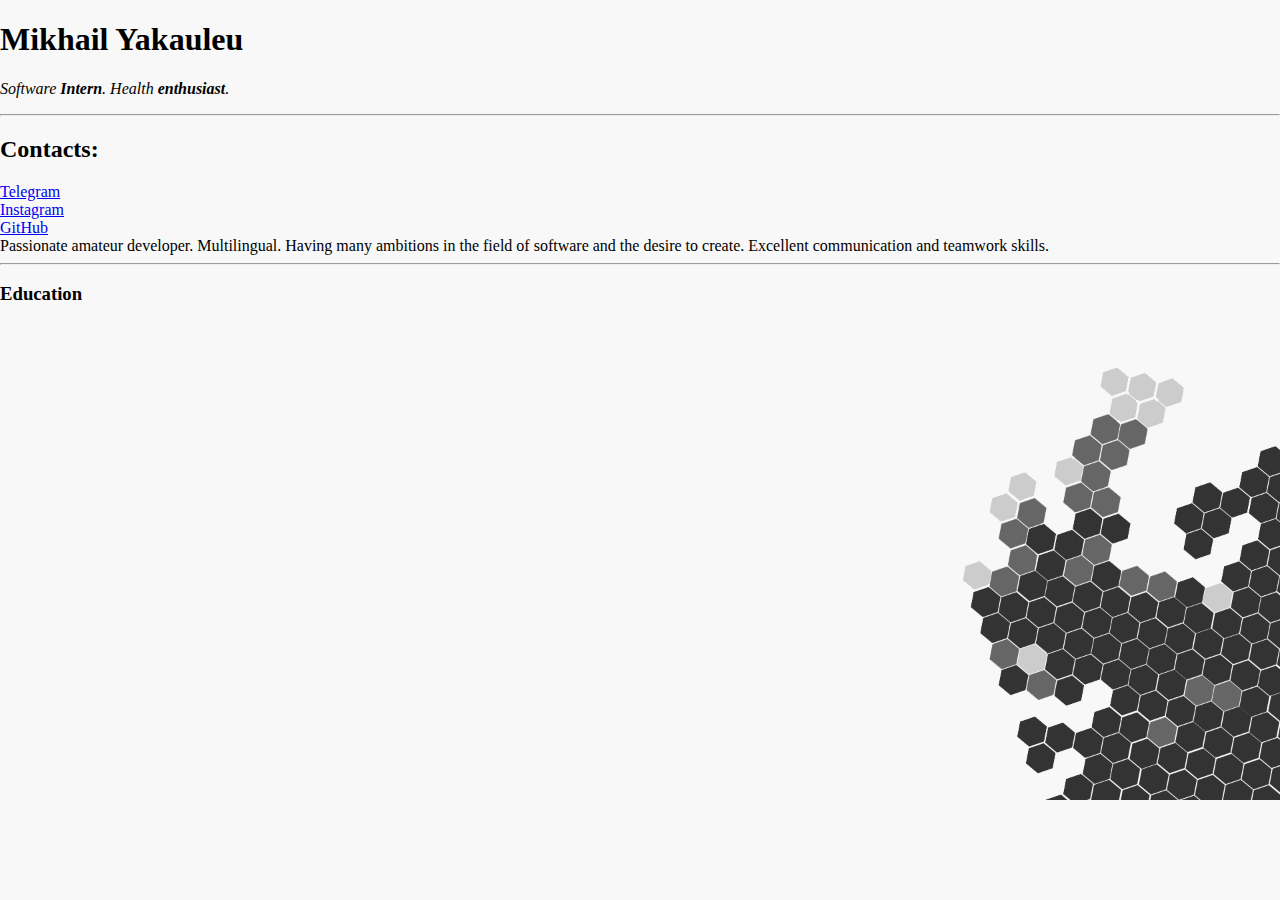
==== index.html @ 22e8cba1 "feat: avatar for cv" ====
<!DOCTYPE html>
<html lang="en">
  <link href="style.css" rel="stylesheet" />
  <link href="style.css" rel="" />
  <head>
    <meta charset="UTF-8" />
    <meta http-equiv="X-UA-Compatible" content="IE=edge" />
    <meta name="viewport" content="width=device-width, initial-scale=1.0" />
    <title>CV</title>
  </head>
  <body>
    <div class="cv">
      <section>
        <h1>Mikhail Yakauleu</h1>
        <p>
          <em
            >Software <strong>Intern</strong>. Health
            <strong>enthusiast</strong>.</em
          >
        </p>
        <hr />
        <h2>Contacts:</h2>
      
        <div class="contacts">
          <div class="contact">
            <div class="contact__type"></div>
            <div class="contact__value">
              <a href="https://t.me/cyclnt/">Telegram</a>
              <div class="contact__type"></div>
              <div class="contact__value">
                <a href="https://instagram.com/cyclnt">Instagram</a>
                <div class="contact__type"></div>
                <class class="contact__value">
                  <a href="https://github.com/cyclnt">GitHub</a>
                  </class>
                </div>
              </div>
            </div>
          </div>
        </div>
        <div class="description">
          Passionate amateur developer. Multilingual. Having many ambitions in
          the field of software and the desire to create. Excellent
          communication and teamwork skills.
        </div>
      </section>
      <section>
        <hr />

        <h3>Education</h3>

        <div class="education">
          <div class="education__date"></div>
        </div>
      </section>
    </div>
  </body>
</html>
---- style.css ----
body {
  margin: 0;
  height: 100%;
  background: url(background.jpg);
  background-size: cover;
}
#flex-container {
  display: -webkit-flex;
  display: flex;
  -webkit-flex-direction: row;
  flex-direction: row;
}

#flex-container > .flex-item {
  -webkit-flex: auto;
  flex: auto;
}

#flex-container > .raw-item {
  width: 5rem;
}
---- style.css ----
body {
  margin: 0;
  height: 100%;
  background: url(background.jpg);
  background-size: cover;
}
#flex-container {
  display: -webkit-flex;
  display: flex;
  -webkit-flex-direction: row;
  flex-direction: row;
}

#flex-container > .flex-item {
  -webkit-flex: auto;
  flex: auto;
}

#flex-container > .raw-item {
  width: 5rem;
}
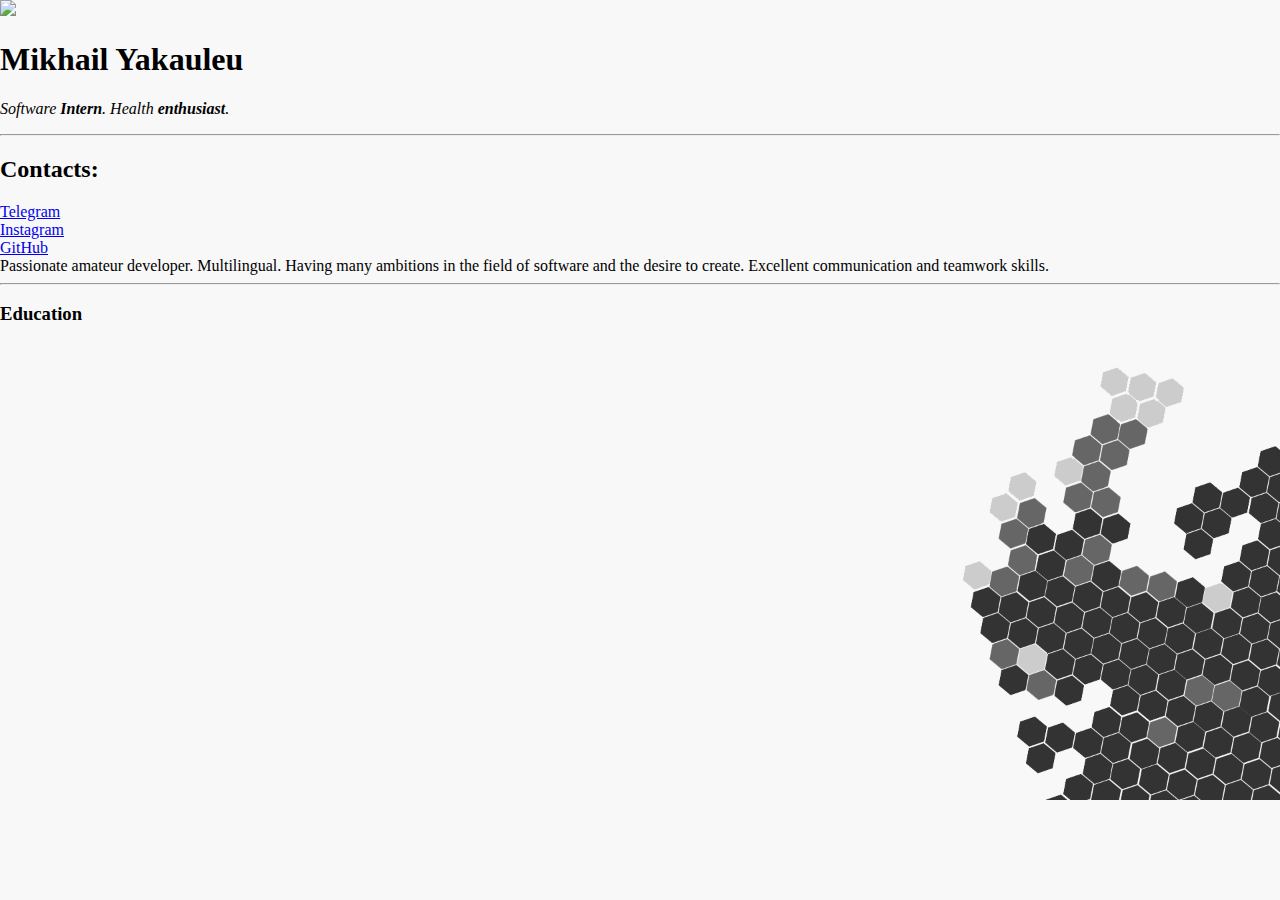
==== commit 5883ce7f: "fix: rename file avatar" ====
--- a/index.html
+++ b/index.html
@@ -9,6 +9,7 @@
     <title>CV</title>
   </head>
   <body>
+    <img src="avatar.png" width="200">
     <div class="cv">
       <section>
         <h1>Mikhail Yakauleu</h1>
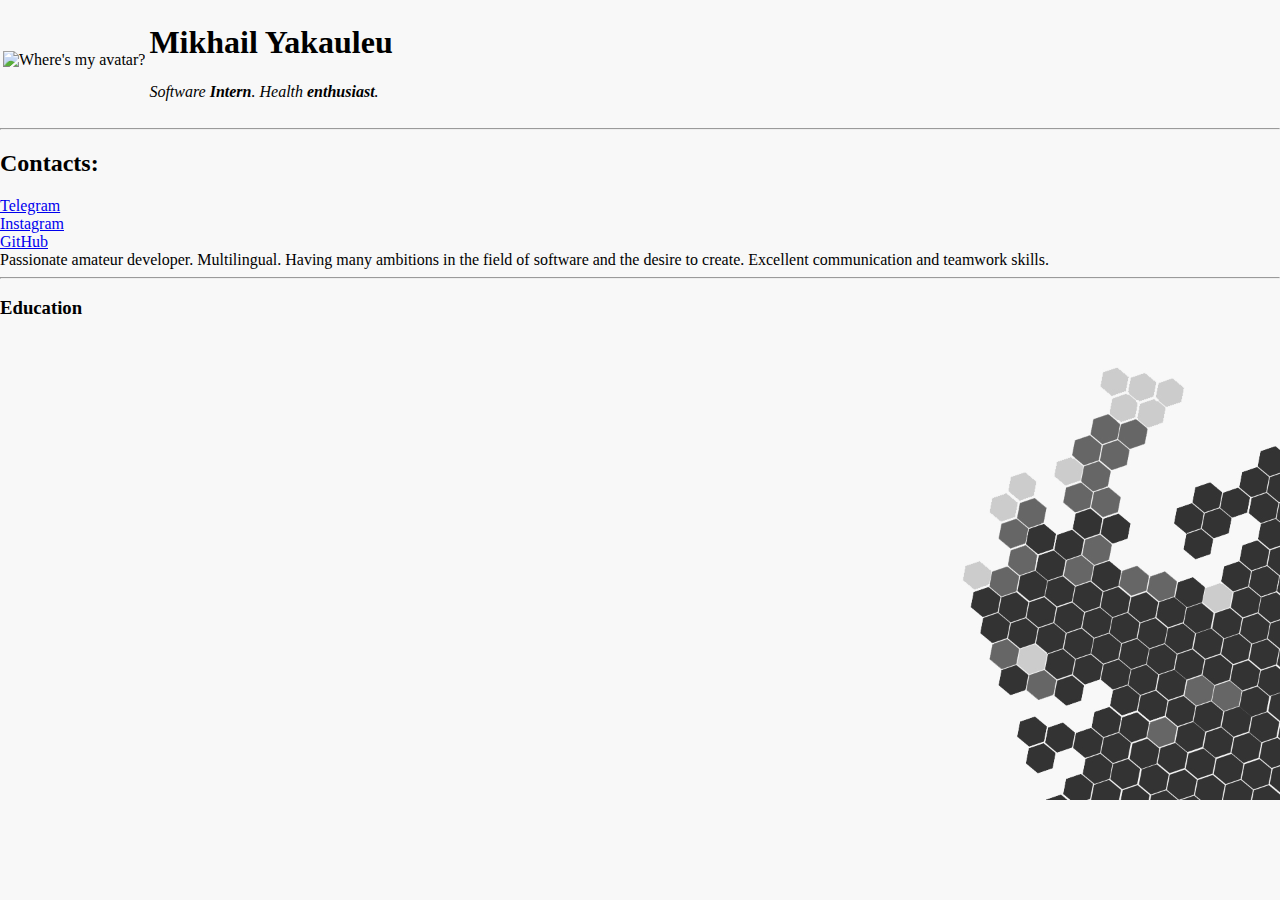
==== commit 04459021: "init: style.css" ====
--- a/index.html
+++ b/index.html
@@ -9,8 +9,12 @@
     <title>CV</title>
   </head>
   <body>
-    <img src="avatar.png" width="200">
+    <table>
+      <tr>
+        <td>
+    <img src="avatar.png" width="200" alt="Where's my avatar?"></td>
     <div class="cv">
+      <td>
       <section>
         <h1>Mikhail Yakauleu</h1>
         <p>
@@ -19,6 +23,11 @@
             <strong>enthusiast</strong>.</em
           >
         </p>
+        </section>
+        </div>
+        </td>
+      </tr>
+        </table>
         <hr />
         <h2>Contacts:</h2>
       
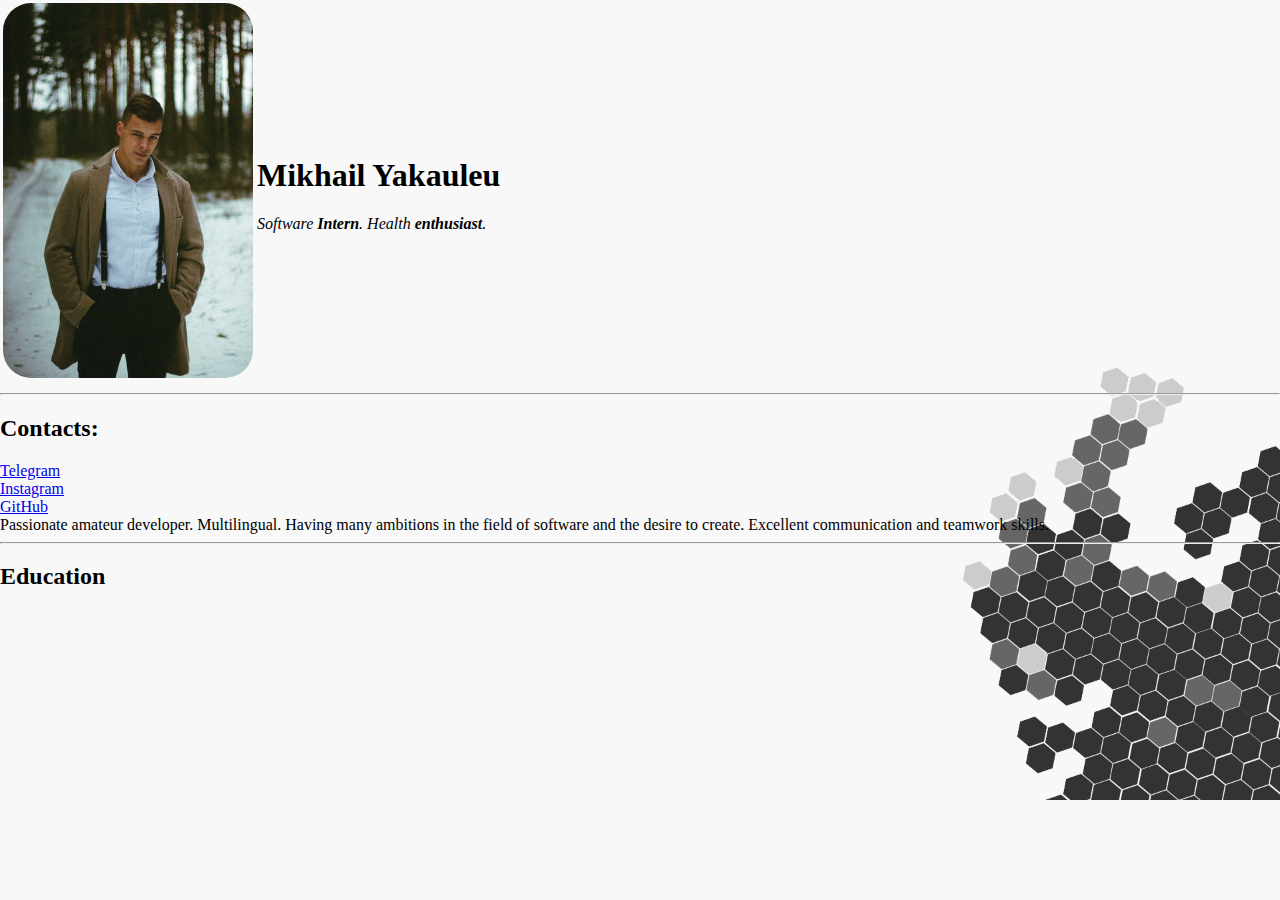
==== commit e360c01c: "fix: new avatar" ====
--- a/index.html
+++ b/index.html
@@ -12,7 +12,7 @@
     <table>
       <tr>
         <td>
-    <img src="avatar.png" width="200" alt="Where's my avatar?"></td>
+    <img src="avatar.jpg" alt="Where's my avatar?" class="avatar"></td>
     <div class="cv">
       <td>
       <section>
@@ -57,7 +57,7 @@
       <section>
         <hr />
 
-        <h3>Education</h3>
+        <h2>Education</h2>
 
         <div class="education">
           <div class="education__date"></div>
--- a/style.css
+++ b/style.css
@@ -3,19 +3,12 @@
   height: 100%;
   background: url(background.jpg);
   background-size: cover;
+  font-size: 16px;
+  font-weight: normal;
+  font-family: Cambria, Cochin, Georgia, Times, "Times New Roman", serif;
 }
-#flex-container {
-  display: -webkit-flex;
-  display: flex;
-  -webkit-flex-direction: row;
-  flex-direction: row;
+.avatar {
+  width: 250px;
+  border-radius: 28px;
+  box-shadow: 4px 4px 14px rgba (0, 0, 0, 025);
 }
-
-#flex-container > .flex-item {
-  -webkit-flex: auto;
-  flex: auto;
-}
-
-#flex-container > .raw-item {
-  width: 5rem;
-}
--- a/style.css
+++ b/style.css
@@ -3,19 +3,12 @@
   height: 100%;
   background: url(background.jpg);
   background-size: cover;
+  font-size: 16px;
+  font-weight: normal;
+  font-family: Cambria, Cochin, Georgia, Times, "Times New Roman", serif;
 }
-#flex-container {
-  display: -webkit-flex;
-  display: flex;
-  -webkit-flex-direction: row;
-  flex-direction: row;
+.avatar {
+  width: 250px;
+  border-radius: 28px;
+  box-shadow: 4px 4px 14px rgba (0, 0, 0, 025);
 }
-
-#flex-container > .flex-item {
-  -webkit-flex: auto;
-  flex: auto;
-}
-
-#flex-container > .raw-item {
-  width: 5rem;
-}
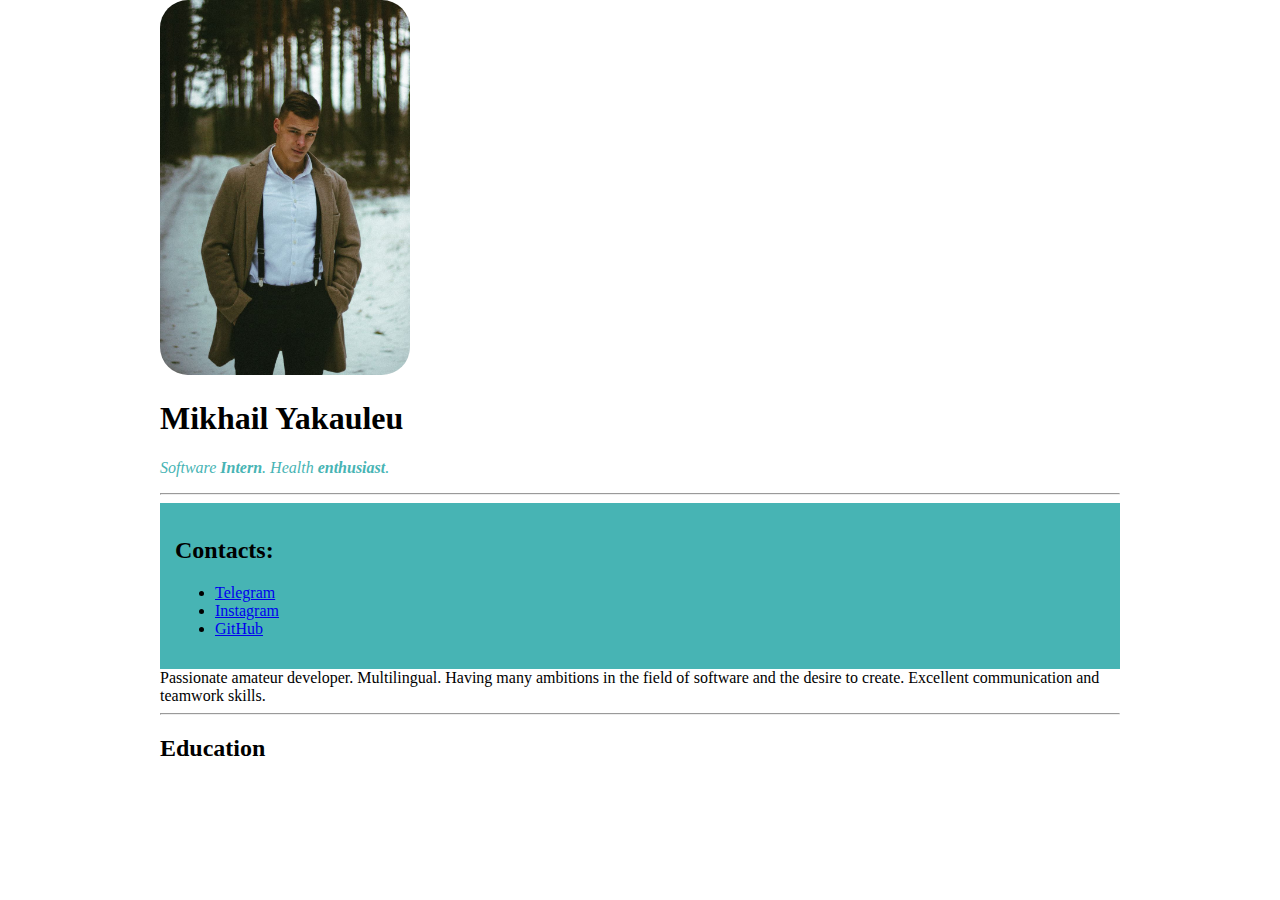
==== commit dac498bc: "feat: start css styles" ====
--- a/index.html
+++ b/index.html
@@ -9,45 +9,30 @@
     <title>CV</title>
   </head>
   <body>
-    <table>
-      <tr>
-        <td>
-    <img src="avatar.jpg" alt="Where's my avatar?" class="avatar"></td>
-    <div class="cv">
-      <td>
-      <section>
-        <h1>Mikhail Yakauleu</h1>
-        <p>
-          <em
-            >Software <strong>Intern</strong>. Health
-            <strong>enthusiast</strong>.</em
-          >
-        </p>
-        </section>
-        </div>
-        </td>
-      </tr>
-        </table>
+    <div class="container">
+    <div class="info">
+      <img src="avatar.jpg" alt="Where's my avatar?" class="avatar"></td>
+    <h1>Mikhail Yakauleu</h1>
+      <p>
+        
+          Software <strong>Intern</strong>. Health
+          <strong>enthusiast</strong>.
+          
+      </p>
+    </div>
         <hr />
-        <h2>Contacts:</h2>
-      
         <div class="contacts">
-          <div class="contact">
-            <div class="contact__type"></div>
-            <div class="contact__value">
-              <a href="https://t.me/cyclnt/">Telegram</a>
-              <div class="contact__type"></div>
-              <div class="contact__value">
-                <a href="https://instagram.com/cyclnt">Instagram</a>
-                <div class="contact__type"></div>
-                <class class="contact__value">
-                  <a href="https://github.com/cyclnt">GitHub</a>
-                  </class>
-                </div>
-              </div>
-            </div>
+          <h2>Contacts:</h2>
+          <ul>
+            <li><a href="https://t.me/cyclnt/">Telegram</a></li>
+          
+            <li><a href="https://instagram.com/cyclnt">Instagram</a></li>
+           
+            <li><a href="https://github.com/cyclnt">GitHub</a></li>
+          </ul>
+            
           </div>
-        </div>
+        
         <div class="description">
           Passionate amateur developer. Multilingual. Having many ambitions in
           the field of software and the desire to create. Excellent
@@ -64,5 +49,6 @@
         </div>
       </section>
     </div>
+  </div>
   </body>
 </html>
--- a/style.css
+++ b/style.css
@@ -1,7 +1,7 @@
 body {
   margin: 0;
   height: 100%;
-  background: url(background.jpg);
+
   background-size: cover;
   font-size: 16px;
   font-weight: normal;
@@ -10,5 +10,16 @@
 .avatar {
   width: 250px;
   border-radius: 28px;
-  box-shadow: 4px 4px 14px rgba (0, 0, 0, 025);
 }
+.info p {
+  color: rgb(71, 180, 180);
+  font-style: italic;
+}
+.container {
+  max-width: 75%;
+  margin: auto;
+}
+.contacts {
+  background: rgb(71, 180, 180);
+  padding: 15px;
+}
--- a/style.css
+++ b/style.css
@@ -1,7 +1,7 @@
 body {
   margin: 0;
   height: 100%;
-  background: url(background.jpg);
+
   background-size: cover;
   font-size: 16px;
   font-weight: normal;
@@ -10,5 +10,16 @@
 .avatar {
   width: 250px;
   border-radius: 28px;
-  box-shadow: 4px 4px 14px rgba (0, 0, 0, 025);
 }
+.info p {
+  color: rgb(71, 180, 180);
+  font-style: italic;
+}
+.container {
+  max-width: 75%;
+  margin: auto;
+}
+.contacts {
+  background: rgb(71, 180, 180);
+  padding: 15px;
+}
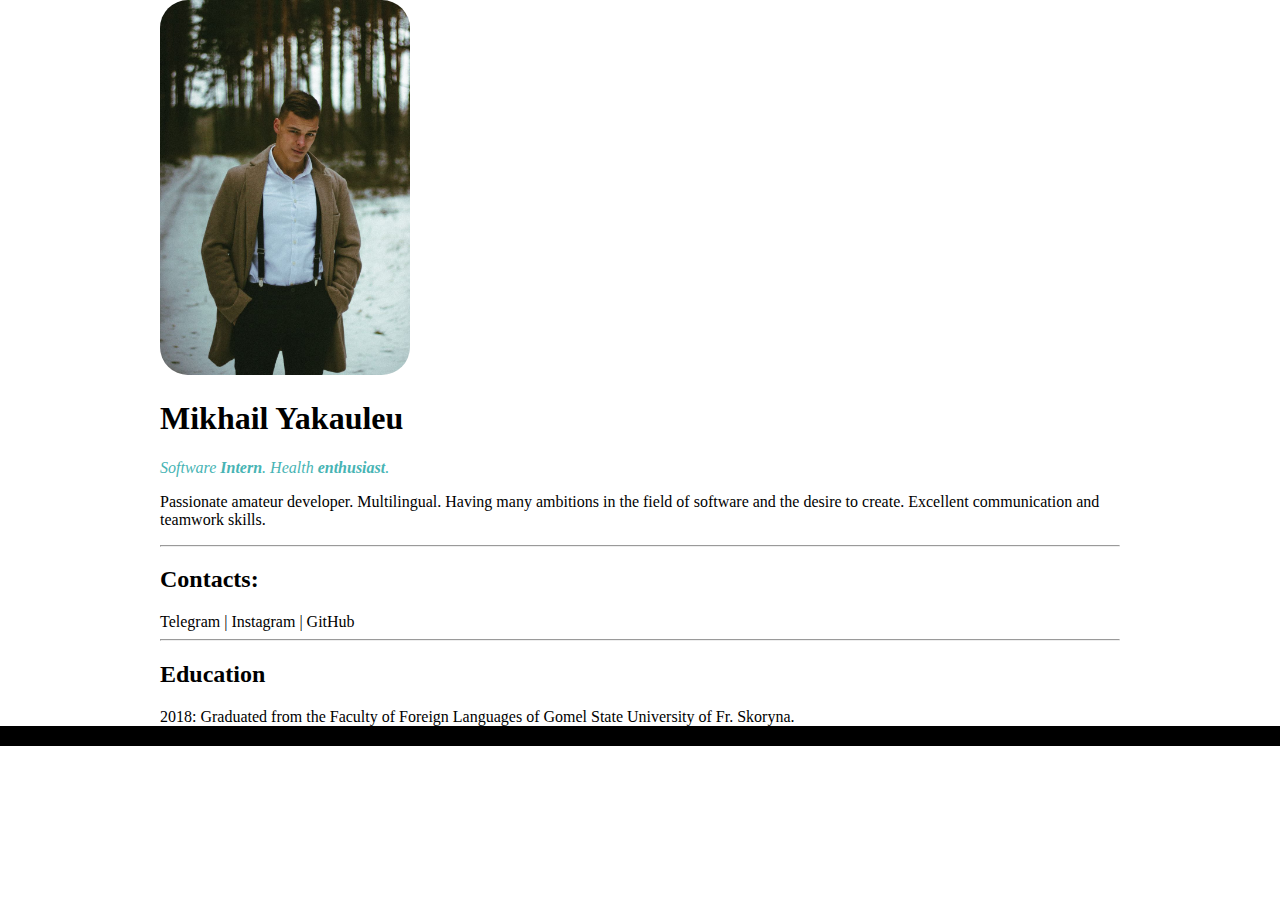
==== commit 36f6deff: "feat: box-shadow css" ====
--- a/index.html
+++ b/index.html
@@ -17,38 +17,39 @@
         
           Software <strong>Intern</strong>. Health
           <strong>enthusiast</strong>.
-          
+          <div class="description">
+            Passionate amateur developer. Multilingual. Having many ambitions in
+            the field of software and the desire to create. Excellent
+            communication and teamwork skills.
+          </div>
       </p>
     </div>
         <hr />
         <div class="contacts">
           <h2>Contacts:</h2>
-          <ul>
-            <li><a href="https://t.me/cyclnt/">Telegram</a></li>
           
-            <li><a href="https://instagram.com/cyclnt">Instagram</a></li>
-           
-            <li><a href="https://github.com/cyclnt">GitHub</a></li>
-          </ul>
-            
+            <a href="https://t.me/cyclnt/">Telegram</a>
+          |
+            <a href="https://instagram.com/cyclnt">Instagram</a>
+          | 
+            <a href="https://github.com/cyclnt">GitHub</a>
+          
           </div>
         
-        <div class="description">
-          Passionate amateur developer. Multilingual. Having many ambitions in
-          the field of software and the desire to create. Excellent
-          communication and teamwork skills.
-        </div>
+        
       </section>
       <section>
         <hr />
-
+<div class="education">
         <h2>Education</h2>
+        2018: Graduated from the Faculty of Foreign Languages of Gomel State University of Fr. Skoryna.
 
         <div class="education">
-          <div class="education__date"></div>
+          
         </div>
       </section>
     </div>
   </div>
+</div>
   </body>
 </html>
--- a/style.css
+++ b/style.css
@@ -1,11 +1,25 @@
 body {
   margin: 0;
   height: 100%;
+  box-shadow: 0 0 0 20px black;
 
   background-size: cover;
   font-size: 16px;
   font-weight: normal;
   font-family: Cambria, Cochin, Georgia, Times, "Times New Roman", serif;
+}
+a {
+  color: black;
+  text-decoration: none;
+}
+a:hover {
+  text-decoration: underline;
+}
+a:active {
+  color: aqua;
+}
+a:visited {
+  color: gray;
 }
 .avatar {
   width: 250px;
@@ -19,7 +33,14 @@
   max-width: 75%;
   margin: auto;
 }
-.contacts {
+/*.contacts {
   background: rgb(71, 180, 180);
   padding: 15px;
+  border: 5px solid red;
+  margin: 20px;
 }
+.description {
+  color: rgb(71, 180, 180);
+}*/
+.education {
+}
--- a/style.css
+++ b/style.css
@@ -1,11 +1,25 @@
 body {
   margin: 0;
   height: 100%;
+  box-shadow: 0 0 0 20px black;
 
   background-size: cover;
   font-size: 16px;
   font-weight: normal;
   font-family: Cambria, Cochin, Georgia, Times, "Times New Roman", serif;
+}
+a {
+  color: black;
+  text-decoration: none;
+}
+a:hover {
+  text-decoration: underline;
+}
+a:active {
+  color: aqua;
+}
+a:visited {
+  color: gray;
 }
 .avatar {
   width: 250px;
@@ -19,7 +33,14 @@
   max-width: 75%;
   margin: auto;
 }
-.contacts {
+/*.contacts {
   background: rgb(71, 180, 180);
   padding: 15px;
+  border: 5px solid red;
+  margin: 20px;
 }
+.description {
+  color: rgb(71, 180, 180);
+}*/
+.education {
+}
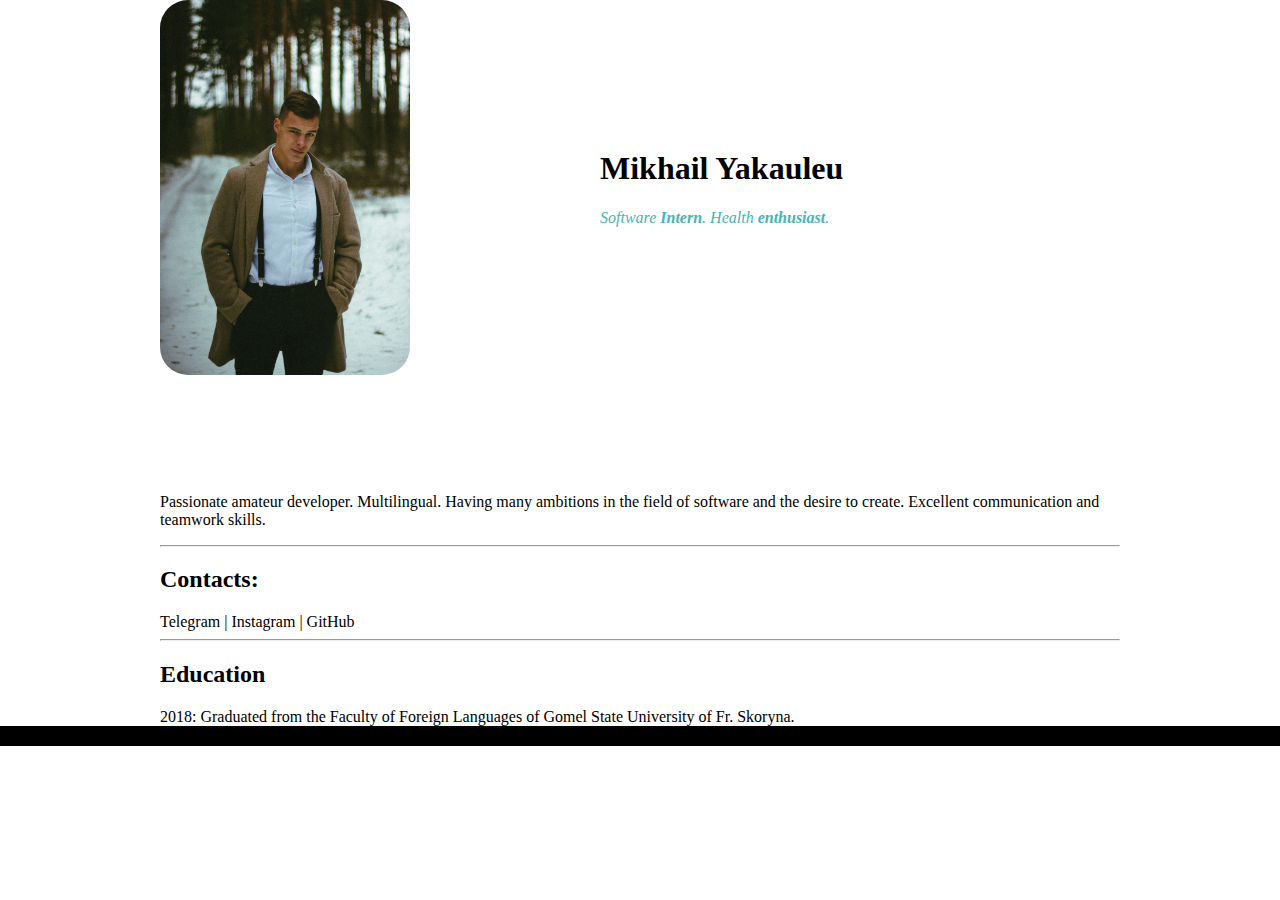
==== commit 8c419e52: "refactor: div elements" ====
--- a/index.html
+++ b/index.html
@@ -12,9 +12,10 @@
     <div class="container">
     <div class="info">
       <img src="avatar.jpg" alt="Where's my avatar?" class="avatar"></td>
+      <div class="myname">
     <h1>Mikhail Yakauleu</h1>
+  </div>
       <p>
-        
           Software <strong>Intern</strong>. Health
           <strong>enthusiast</strong>.
           <div class="description">
@@ -23,8 +24,10 @@
             communication and teamwork skills.
           </div>
       </p>
+    
     </div>
         <hr />
+        <div class="allblocks">
         <div class="contacts">
           <h2>Contacts:</h2>
           
@@ -34,17 +37,15 @@
           | 
             <a href="https://github.com/cyclnt">GitHub</a>
           
-          </div>
-        
-        
-      </section>
-      <section>
+          </section>
+             <section>
         <hr />
 <div class="education">
         <h2>Education</h2>
         2018: Graduated from the Faculty of Foreign Languages of Gomel State University of Fr. Skoryna.
 
         <div class="education">
+        </div>
           
         </div>
       </section>
--- a/style.css
+++ b/style.css
@@ -26,6 +26,10 @@
   border-radius: 28px;
 }
 .info p {
+  margin-left: 440px;
+  position: relative;
+  top: -250px;
+
   color: rgb(71, 180, 180);
   font-style: italic;
 }
@@ -33,14 +37,8 @@
   max-width: 75%;
   margin: auto;
 }
-/*.contacts {
-  background: rgb(71, 180, 180);
-  padding: 15px;
-  border: 5px solid red;
-  margin: 20px;
+.myname {
+  margin-left: 440px;
+  position: relative;
+  top: -250px;
 }
-.description {
-  color: rgb(71, 180, 180);
-}*/
-.education {
-}
--- a/style.css
+++ b/style.css
@@ -26,6 +26,10 @@
   border-radius: 28px;
 }
 .info p {
+  margin-left: 440px;
+  position: relative;
+  top: -250px;
+
   color: rgb(71, 180, 180);
   font-style: italic;
 }
@@ -33,14 +37,8 @@
   max-width: 75%;
   margin: auto;
 }
-/*.contacts {
-  background: rgb(71, 180, 180);
-  padding: 15px;
-  border: 5px solid red;
-  margin: 20px;
+.myname {
+  margin-left: 440px;
+  position: relative;
+  top: -250px;
 }
-.description {
-  color: rgb(71, 180, 180);
-}*/
-.education {
-}
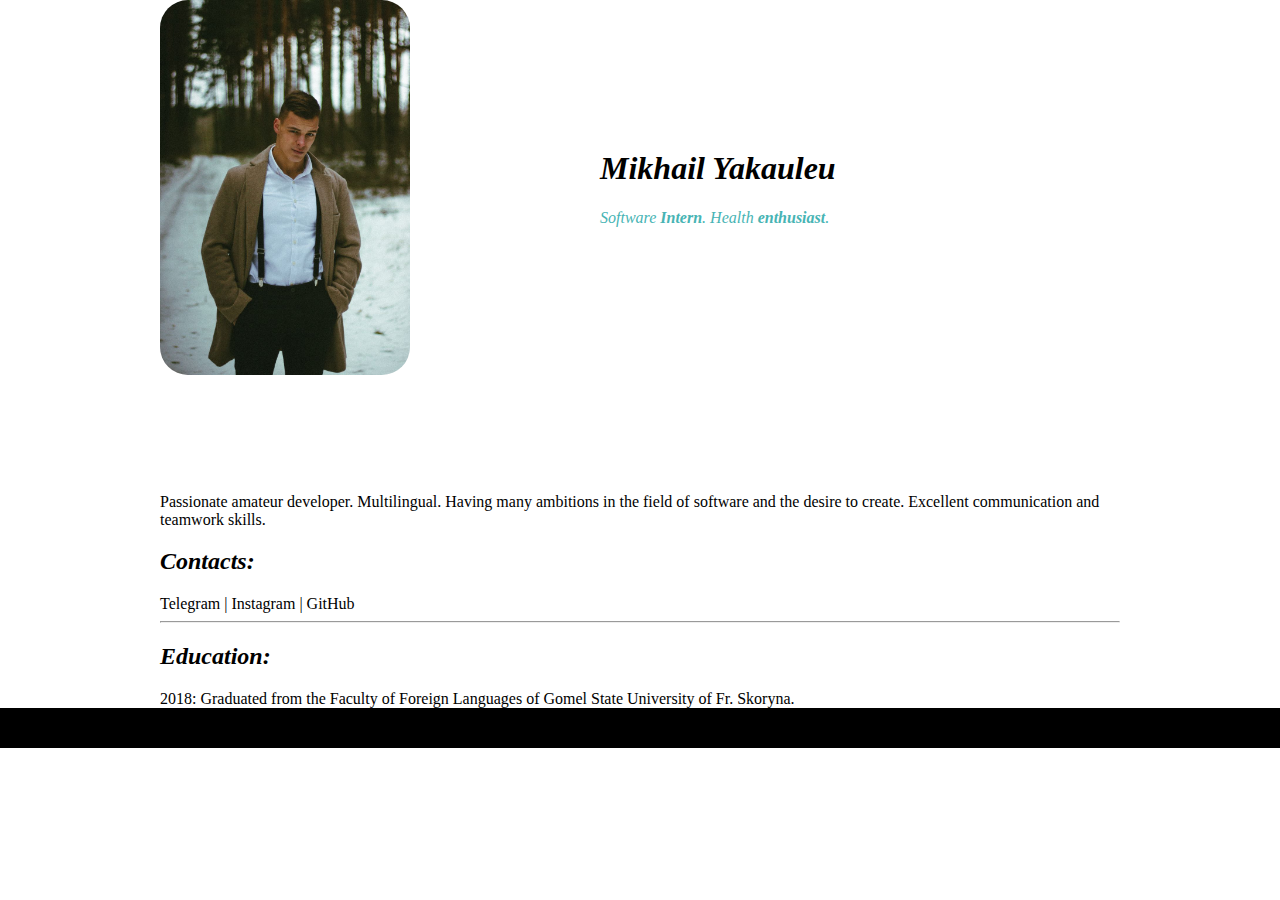
==== commit 8c9d7540: "refactor: html construction" ====
--- a/index.html
+++ b/index.html
@@ -1,12 +1,11 @@
 <!DOCTYPE html>
 <html lang="en">
   <link href="style.css" rel="stylesheet" />
-  <link href="style.css" rel="" />
   <head>
     <meta charset="UTF-8" />
     <meta http-equiv="X-UA-Compatible" content="IE=edge" />
     <meta name="viewport" content="width=device-width, initial-scale=1.0" />
-    <title>CV</title>
+    <title>Mikhail Yakauleu</title>
   </head>
   <body>
     <div class="container">
@@ -14,7 +13,7 @@
       <img src="avatar.jpg" alt="Where's my avatar?" class="avatar"></td>
       <div class="myname">
     <h1>Mikhail Yakauleu</h1>
-  </div>
+    </div>
       <p>
           Software <strong>Intern</strong>. Health
           <strong>enthusiast</strong>.
@@ -22,35 +21,20 @@
             Passionate amateur developer. Multilingual. Having many ambitions in
             the field of software and the desire to create. Excellent
             communication and teamwork skills.
-          </div>
+    </div>
       </p>
-    
     </div>
+        <h2>Contacts:</h2>
+          <a href="https://t.me/cyclnt/">Telegram</a>
+          |
+          <a href="https://instagram.com/cyclnt">Instagram</a>
+          | 
+          <a href="https://github.com/cyclnt">GitHub</a>
+          <section>
         <hr />
-        <div class="allblocks">
-        <div class="contacts">
-          <h2>Contacts:</h2>
-          
-            <a href="https://t.me/cyclnt/">Telegram</a>
-          |
-            <a href="https://instagram.com/cyclnt">Instagram</a>
-          | 
-            <a href="https://github.com/cyclnt">GitHub</a>
-          
+    <h2>Education:</h2>
+        2018: Graduated from the Faculty of Foreign Languages of Gomel State University of Fr. Skoryna.
           </section>
-             <section>
-        <hr />
-<div class="education">
-        <h2>Education</h2>
-        2018: Graduated from the Faculty of Foreign Languages of Gomel State University of Fr. Skoryna.
-
-        <div class="education">
-        </div>
-          
-        </div>
-      </section>
     </div>
-  </div>
-</div>
   </body>
 </html>
--- a/style.css
+++ b/style.css
@@ -1,7 +1,7 @@
 body {
   margin: 0;
   height: 100%;
-  box-shadow: 0 0 0 20px black;
+  box-shadow: 0 0 0 40px black;
 
   background-size: cover;
   font-size: 16px;
@@ -41,4 +41,9 @@
   margin-left: 440px;
   position: relative;
   top: -250px;
+  font-style: italic;
 }
+
+h2 {
+  font-style: italic;
+}
